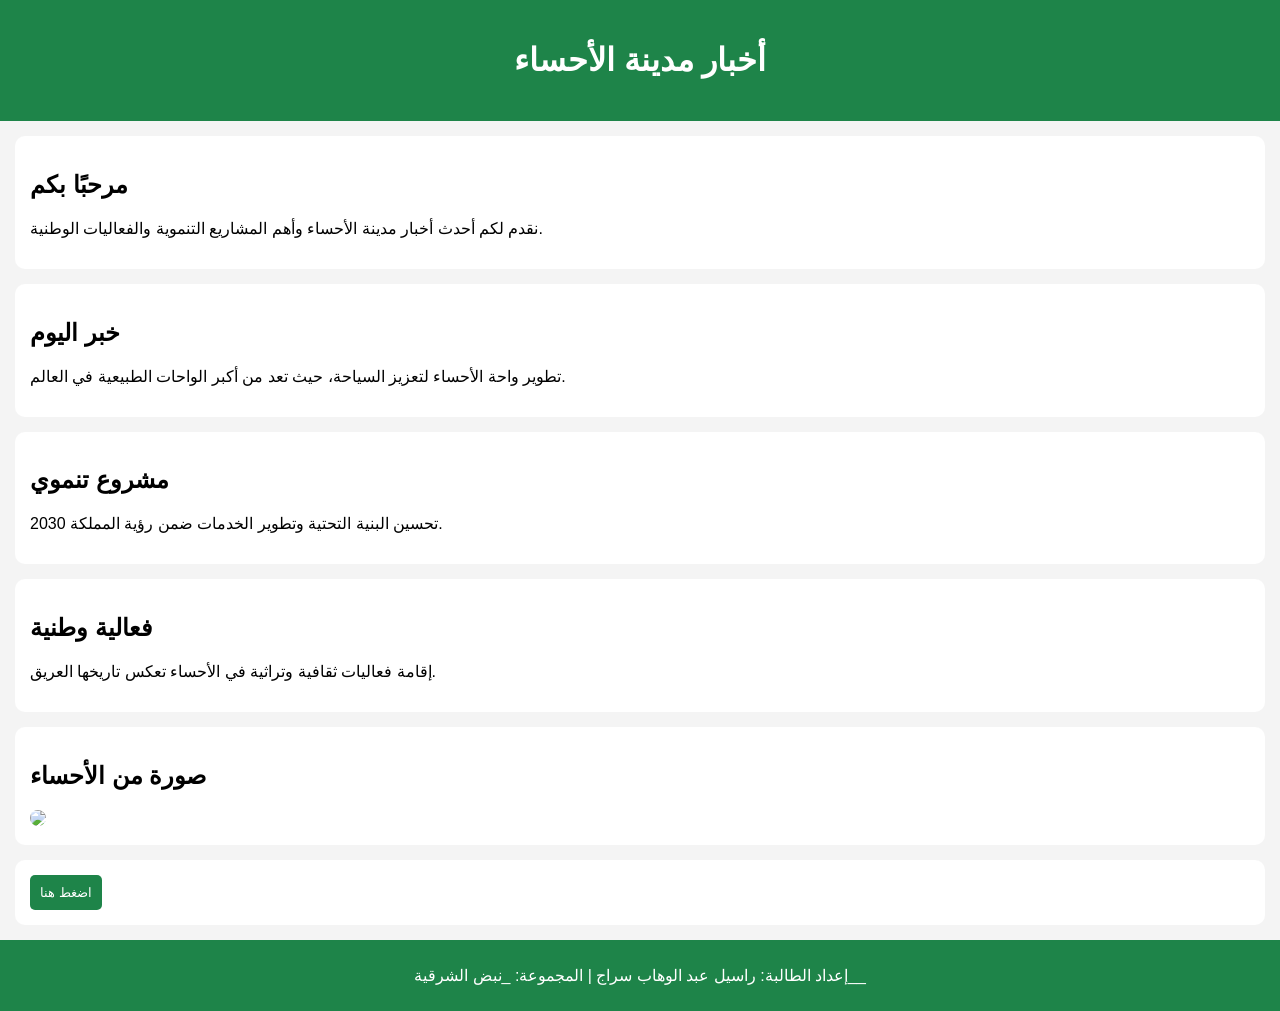
==== index.html @ a9c4f448 "Update index.html" ====
<!DOCTYPE html>
<html lang="ar">
<head>
<meta charset="UTF-8">
<meta name="viewport" content="width=device-width, initial-scale=1.0">
<title>أخبار مدينة الأحساء</title>

<style>
body {
    font-family: Arial;
    background-color: #f4f4f4;
    margin: 0;
}

header {
    background-color: #1e8449;
    color: white;
    text-align: center;
    padding: 20px;
}

.section {
    background: white;
    margin: 15px;
    padding: 15px;
    border-radius: 10px;
}

img {
    width: 100%;
    border-radius: 10px;
}

button {
    background-color: #1e8449;
    color: white;
    padding: 10px;
    border: none;
    border-radius: 5px;
}

footer {
    background-color: #1e8449;
    color: white;
    text-align: center;
    padding: 10px;
}

/* Responsive */
@media (max-width: 600px) {
    body {
        font-size: 14px;
    }
}
</style>

</head>
<body>

<header>
    <h1>أخبار مدينة الأحساء</h1>
</header>

<div class="section">
    <h2>مرحبًا بكم</h2>
    <p>نقدم لكم أحدث أخبار مدينة الأحساء وأهم المشاريع التنموية والفعاليات الوطنية.</p>
</div>

<div class="section">
    <h2>خبر اليوم</h2>
    <p>تطوير واحة الأحساء لتعزيز السياحة، حيث تعد من أكبر الواحات الطبيعية في العالم.</p>
</div>

<div class="section">
    <h2>مشروع تنموي</h2>
    <p>تحسين البنية التحتية وتطوير الخدمات ضمن رؤية المملكة 2030.</p>
</div>

<div class="section">
    <h2>فعالية وطنية</h2>
    <p>إقامة فعاليات ثقافية وتراثية في الأحساء تعكس تاريخها العريق.</p>
</div>

<div class="section">
    <h2>صورة من الأحساء</h2>
    <img src="https://upload.wikimedia.org/wikipedia/commons/3/3d/Al-Ahsa_Oasis.jpg">
</div>

<div class="section">
    <button onclick="alert('شكراً لزيارتك!')">اضغط هنا</button>
</div>

<footer>
    <p>إعداد الطالبة: راسيل عبد الوهاب سراج | المجموعة: _نبض الشرقية__</p>
</footer>

</body>
</html>
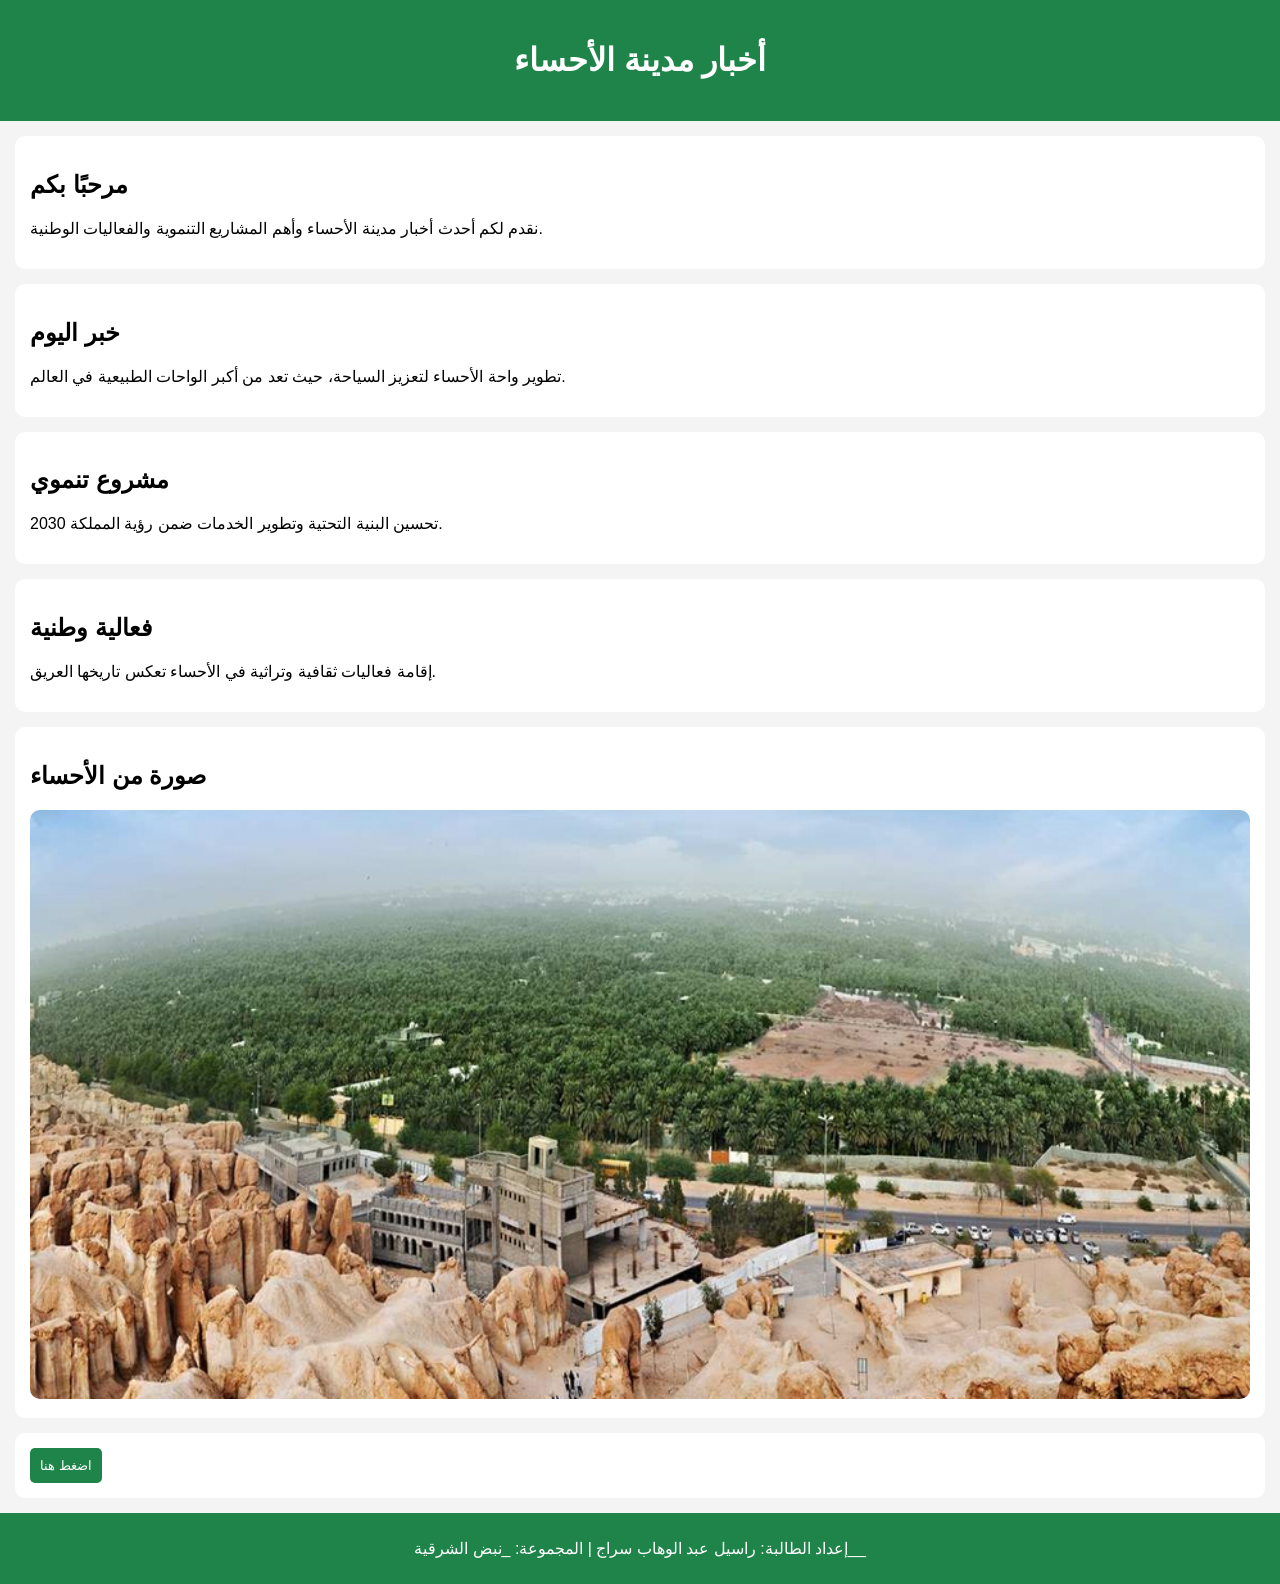
==== commit f88e2156: "Update index.html" ====
--- a/index.html
+++ b/index.html
@@ -83,7 +83,7 @@
 
 <div class="section">
     <h2>صورة من الأحساء</h2>
-    <img src="https://upload.wikimedia.org/wikipedia/commons/3/3d/Al-Ahsa_Oasis.jpg">
+    <img src="Untitlيبed-3.jpg">
 </div>
 
 <div class="section">
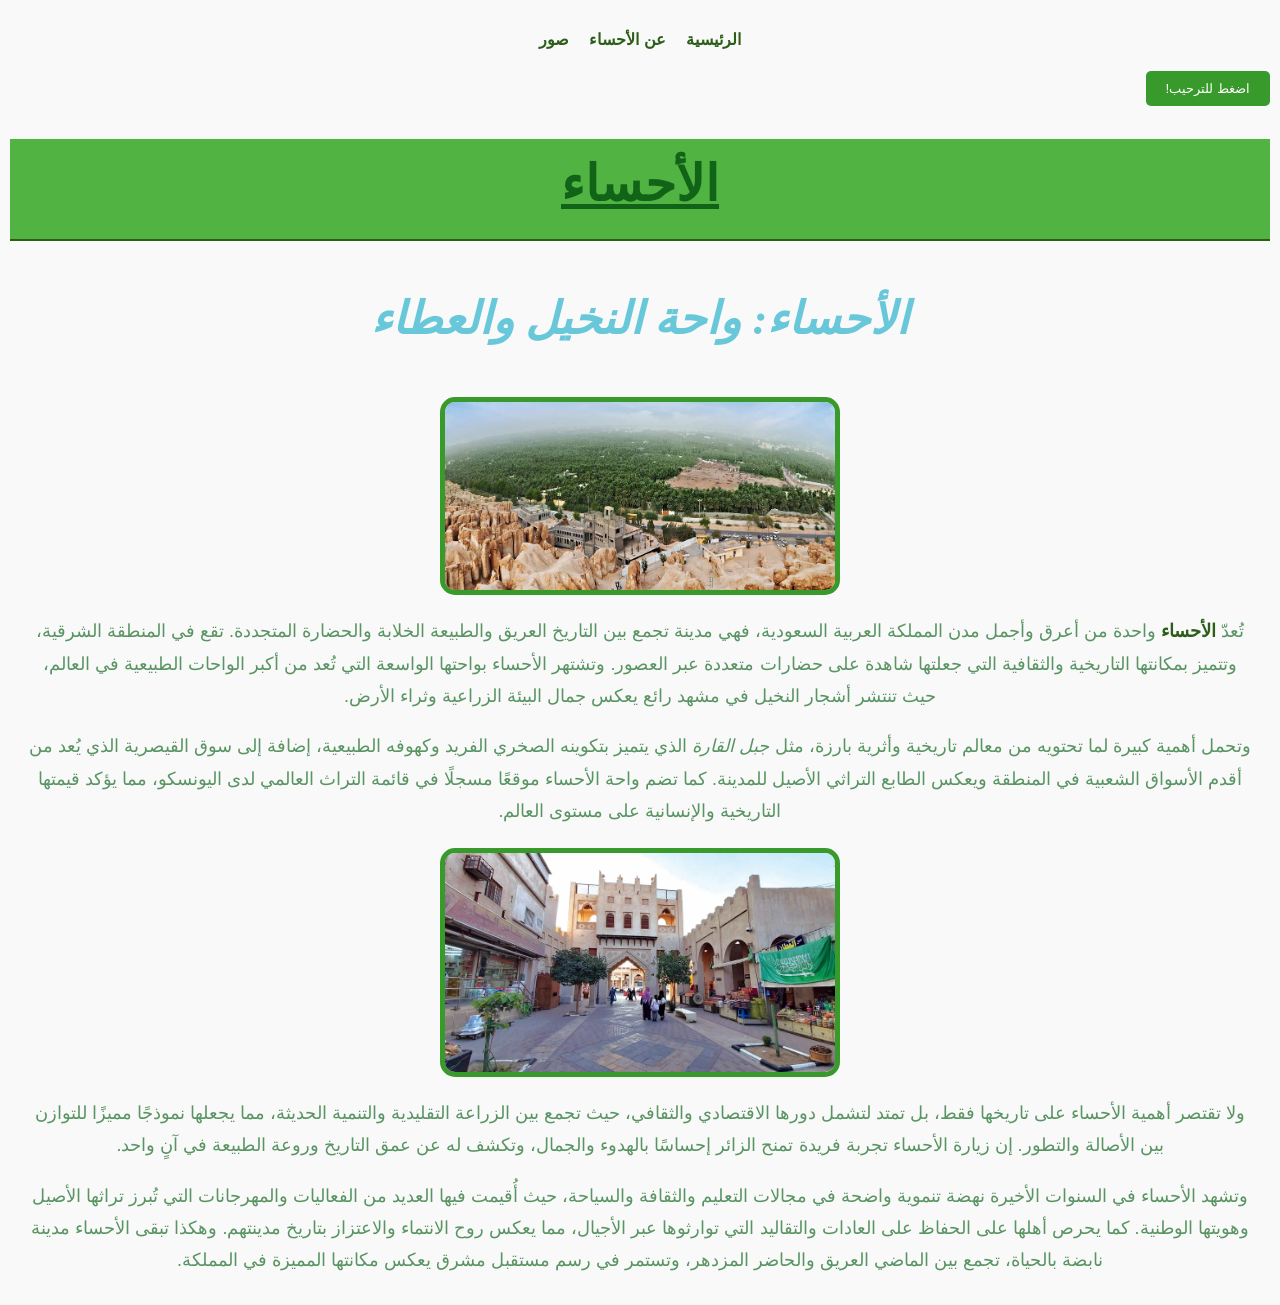
==== commit 7e71be76: "Update index.html" ====
--- a/index.html
+++ b/index.html
@@ -1,98 +1,61 @@
 <!DOCTYPE html>
-<html lang="ar">
+<html lang="ar" dir="rtl">
 <head>
-<meta charset="UTF-8">
-<meta name="viewport" content="width=device-width, initial-scale=1.0">
-<title>أخبار مدينة الأحساء</title>
-
-<style>
-body {
-    font-family: Arial;
-    background-color: #f4f4f4;
-    margin: 0;
-}
-
-header {
-    background-color: #1e8449;
-    color: white;
-    text-align: center;
-    padding: 20px;
-}
-
-.section {
-    background: white;
-    margin: 15px;
-    padding: 15px;
-    border-radius: 10px;
-}
-
-img {
-    width: 100%;
-    border-radius: 10px;
-}
-
-button {
-    background-color: #1e8449;
-    color: white;
-    padding: 10px;
-    border: none;
-    border-radius: 5px;
-}
-
-footer {
-    background-color: #1e8449;
-    color: white;
-    text-align: center;
-    padding: 10px;
-}
-
-/* Responsive */
-@media (max-width: 600px) {
-    body {
-        font-size: 14px;
-    }
-}
-</style>
-
-</head>
-<body>
-
-<header>
-    <h1>أخبار مدينة الأحساء</h1>
-</header>
-
-<div class="section">
-    <h2>مرحبًا بكم</h2>
-    <p>نقدم لكم أحدث أخبار مدينة الأحساء وأهم المشاريع التنموية والفعاليات الوطنية.</p>
+    <title>الأحساء: واحة النخيل والعطاء | استكشف تاريخنا</title>
+<meta name="description" content="تعرف على مدينة الأحساء، أكبر واحة نخيل طبيعية في العالم ووجهة سياحية وتاريخية فريدة في المملكة العربية السعودية.">
+    <meta name="viewport" content="width=device-width, initial-scale=1.0">
+    <meta charset="UTF-8">   
+    <title>السعودية بعيون تقنية</title> 
+    <link rel="stylesheet" href="style.css">
+    </head>
+    <body>  
+        <!-- زر القائمة للجوال -->
+<div class="hamburger" onclick="toggleMenu()">
+    ☰
 </div>
 
-<div class="section">
-    <h2>خبر اليوم</h2>
-    <p>تطوير واحة الأحساء لتعزيز السياحة، حيث تعد من أكبر الواحات الطبيعية في العالم.</p>
-</div>
+<!-- قائمة التنقل -->
+<nav id="nav-menu">
+    <ul>
+        <li><a href="#">الرئيسية</a></li>
+        <li><a href="#">عن الأحساء</a></li>
+        <li><a href="#">صور</a></li>
+    </ul>
+</nav>
 
-<div class="section">
-    <h2>مشروع تنموي</h2>
-    <p>تحسين البنية التحتية وتطوير الخدمات ضمن رؤية المملكة 2030.</p>
-</div>
+<!-- زر تفاعلي (النقطة 1 و 4) -->
+<button id="welcomeBtn" class="cool-btn">اضغط للترحيب!</button>
 
-<div class="section">
-    <h2>فعالية وطنية</h2>
-    <p>إقامة فعاليات ثقافية وتراثية في الأحساء تعكس تاريخها العريق.</p>
-</div>
+<!-- ربط ملف الجافاسكريبت الخارجي (النقطة 3) -->
+<script src="script.js"></script> 
+        <div class="container">
+    </div>
+    <div class="images-section">
+    
+      <h1 id="mainTitle">الأحساء </h1>                
+      <h2 div class="supTitle">الأحساء: واحة النخيل والعطاء</h2 >      
+    <p>
+      <img src="Untitlيبed-3.jpg" alt="واحة الاحساء في منطقة جبل القارة"  height="200"  style="display:block" >
+    تُعدّ    <u> الأحساء </u> واحدة من أعرق وأجمل مدن المملكة العربية السعودية، فهي مدينة تجمع بين التاريخ العريق والطبيعة الخلابة والحضارة المتجددة.
+    تقع في المنطقة الشرقية، وتتميز بمكانتها التاريخية والثقافية التي جعلتها شاهدة على حضارات متعددة عبر العصور.
+    وتشتهر الأحساء بواحتها الواسعة التي تُعد من أكبر الواحات الطبيعية في العالم، حيث تنتشر أشجار النخيل في مشهد رائع يعكس جمال البيئة الزراعية وثراء الأرض.
+    </p>
+    <p>
+    وتحمل أهمية كبيرة لما تحتويه من معالم تاريخية وأثرية بارزة،
+     مثل   <i>جبل القارة</i>  الذي يتميز بتكوينه الصخري الفريد وكهوفه الطبيعية، 
+     إضافة إلى سوق القيصرية الذي يُعد من أقدم الأسواق الشعبية في المنطقة ويعكس الطابع التراثي الأصيل للمدينة. كما تضم واحة الأحساء موقعًا مسجلًا في قائمة التراث العالمي لدى اليونسكو، مما يؤكد قيمتها التاريخية والإنسانية على مستوى العالم.
+    </p>
+      <img src="5-2.jpg.webp" alt="سوق القيصرية" height="250" >
+    <p>
+      ولا تقتصر أهمية الأحساء على تاريخها فقط، بل تمتد لتشمل دورها الاقتصادي والثقافي، حيث تجمع بين الزراعة التقليدية والتنمية الحديثة،
+       مما يجعلها نموذجًا مميزًا للتوازن بين الأصالة والتطور. إن زيارة الأحساء تجربة فريدة تمنح الزائر إحساسًا بالهدوء والجمال، وتكشف له عن عمق التاريخ وروعة الطبيعة في آنٍ واحد.
+    </p>
 
-<div class="section">
-    <h2>صورة من الأحساء</h2>
-    <img src="Untitlيبed-3.jpg">
-</div>
-
-<div class="section">
-    <button onclick="alert('شكراً لزيارتك!')">اضغط هنا</button>
-</div>
-
-<footer>
-    <p>إعداد الطالبة: راسيل عبد الوهاب سراج | المجموعة: _نبض الشرقية__</p>
-</footer>
-
-</body>
+    <p>
+      وتشهد الأحساء في السنوات الأخيرة نهضة تنموية واضحة في مجالات التعليم والثقافة والسياحة، 
+      حيث أُقيمت فيها العديد من الفعاليات والمهرجانات التي تُبرز تراثها الأصيل وهويتها الوطنية.
+       كما يحرص أهلها على الحفاظ على العادات والتقاليد التي توارثوها عبر الأجيال، مما يعكس روح الانتماء والاعتزاز بتاريخ مدينتهم. وهكذا تبقى الأحساء مدينة نابضة بالحياة، تجمع بين الماضي العريق والحاضر المزدهر، وتستمر في رسم مستقبل مشرق يعكس مكانتها المميزة في المملكة.
+    </p> 
+    <script src="script.js"></script
+   </body>
 </html>
--- a/style.css
+++ b/style.css
@@ -0,0 +1,174 @@
+@import url('https://fonts.googleapis.com/css2?family=Scheherazade+New&display=swap');
+#mainTitle{
+    color: #116317 ;
+    background-color:  #50B342;
+    text-decoration: underline;
+    font-size: 50px;
+    font-family: 'Scheherazade New';
+    text-align: center;
+}
+.supTitle{
+   color: #68C8D9;
+   font-size: 45px;
+   text-align: center;
+   font-family: ' Scheherazade New';
+   font-weight: bold;
+   font-style: italic;
+}
+p{
+  color: #599463;
+  font-size: 25px;
+  text-align: rights;
+  font-family: 'Segoe UI', Tahoma, Verdana, sans-serif;
+}
+img{
+ border-style: groove;
+ border-width: 5px;
+ border-color: #379a2a;
+ border-radius: 5px;
+ display: block;
+ margin-left: auto;
+ margin-right: auto;
+ width: 400px;
+ height: auto;
+ }
+ /* تنسيق الحاسب (الشاشات الكبيرة) - المنظم */
+.container {
+    display: flex;
+    justify-content: space-between;
+}
+
+/* تنسيق التابلت (الشاشات المتوسطة) - المتناسق */
+@media (max-width: 768px) {
+    .container {
+        flex-wrap: wrap;
+    }
+}
+
+/* تنسيق الجوال (الشاشات الصغيرة) - الواضح */
+@media (max-width: 480px) {
+    .container {
+        flex-direction: column;
+    }
+}
+/* إخفاء القائمة في الجوال وإظهار زر القائمة */
+@media (max-width: 600px) {
+    .nav-links {
+        display: none; /* تُظهرها لاحقاً باستخدام JavaScript عند الضغط */
+    }
+    .hamburger-icon {
+        display: block;
+    }
+}
+/* تنسيقات عامة للصفحة */
+body {
+    direction: rtl; /* لجعل الكتابة من اليمين لليسار */
+    font-family: 'Arial', sans-serif;
+    line-height: 1.8; /* لزيادة المسافة بين السطور لسهولة القراءة */
+    background-color: #f9f9f9;
+    margin: 0;
+    padding: 20px;
+}
+
+/* تنسيق العنوان الرئيسي */
+h1 {
+    color: #2c5e1a; /* لون أخضر يرمز للواحة */
+    text-align: center;
+    border-bottom: 2px solid #2c5e1a;
+    padding-bottom: 10px;
+}
+
+
+/* تنسيق النصوص */
+.content {
+    flex: 2; /* النص يأخذ مساحة أكبر */
+    min-width: auto;
+    text-align: justify;
+}
+/* تنسيقات عامة لتجنب خروج العناصر عن الشاشة */
+* {
+    box-sizing: border-box; /* أهم سطر لمنع تمدد العناصر */
+}
+
+body {
+    margin: 0;
+    padding: 10px;
+    overflow-x: hidden; /* لمنع الحركة الجانبية المزعجة */
+}
+
+/* تعديل الصورة لتكون مرنة تماماً */
+img {
+    max-width: 95%; /* تضمن بقاء الصورة داخل الشاشة */
+    height: auto;
+    border: 5px solid #379a2a !important; /* تقليل سمك البرواز للجوال */
+    border-radius: 15px;
+    display: block;
+    margin: 20px auto;
+}
+
+/* تنسيق النصوص */
+p {
+    text-align: center;
+    line-height: 1.8;
+    padding: 0 15px;
+    font-size: 18px;
+}
+
+/* إزالة الخطوط الخضراء المزعجة تحت الكلام */
+u {
+    text-decoration: none;
+    color: #2c5e1a;
+    font-weight: bold;
+}
+
+/* --- تعديلات الجوال (Media Query) --- */
+@media (max-width: 768px) {
+    .container {
+        flex-direction: column !important; /* النص تحت الصور */
+        padding: 5px !important;
+    }
+
+    h1 {
+        font-size: 22px !important; /* تصغير العنوان ليناسب الجوال */
+        margin-top: 20px;
+    }
+}
+/* تنسيق زر الهامبرجر */
+.hamburger {
+    display: none; /* يختفي في الكمبيوتر */
+    font-size: 30px;
+    cursor: pointer;
+    color: #2c5e1a;
+}
+
+/* تنسيق الزر التفاعلي */
+.cool-btn {
+    padding: 10px 20px;
+    background-color: #379a2a;
+    color: white;
+    border: none;
+    border-radius: 5px;
+    cursor: pointer;
+    transition: 0.3s;
+}
+
+.cool-btn:hover { background-color: #2c5e1a; }
+
+/* إعدادات الجوال */
+@media (max-width: 768px) {
+    .hamburger { display: block; } /* يظهر في الجوال */
+    #nav-menu { display: none; } /* يختفي القائمة العادية */
+}
+nav ul {
+    list-style-type: none; /* يزيل النقاط السوداء */
+    padding: 0;
+    display: flex;         /* يجعل الروابط بجانب بعضها */
+    justify-content: center;
+    gap: 20px;             /* مسافة بين الروابط */
+}
+
+nav ul li a {
+    text-decoration: none; /* يزيل الخط تحت الرابط */
+    color: #2c5e1a;
+    font-weight: bold;
+}
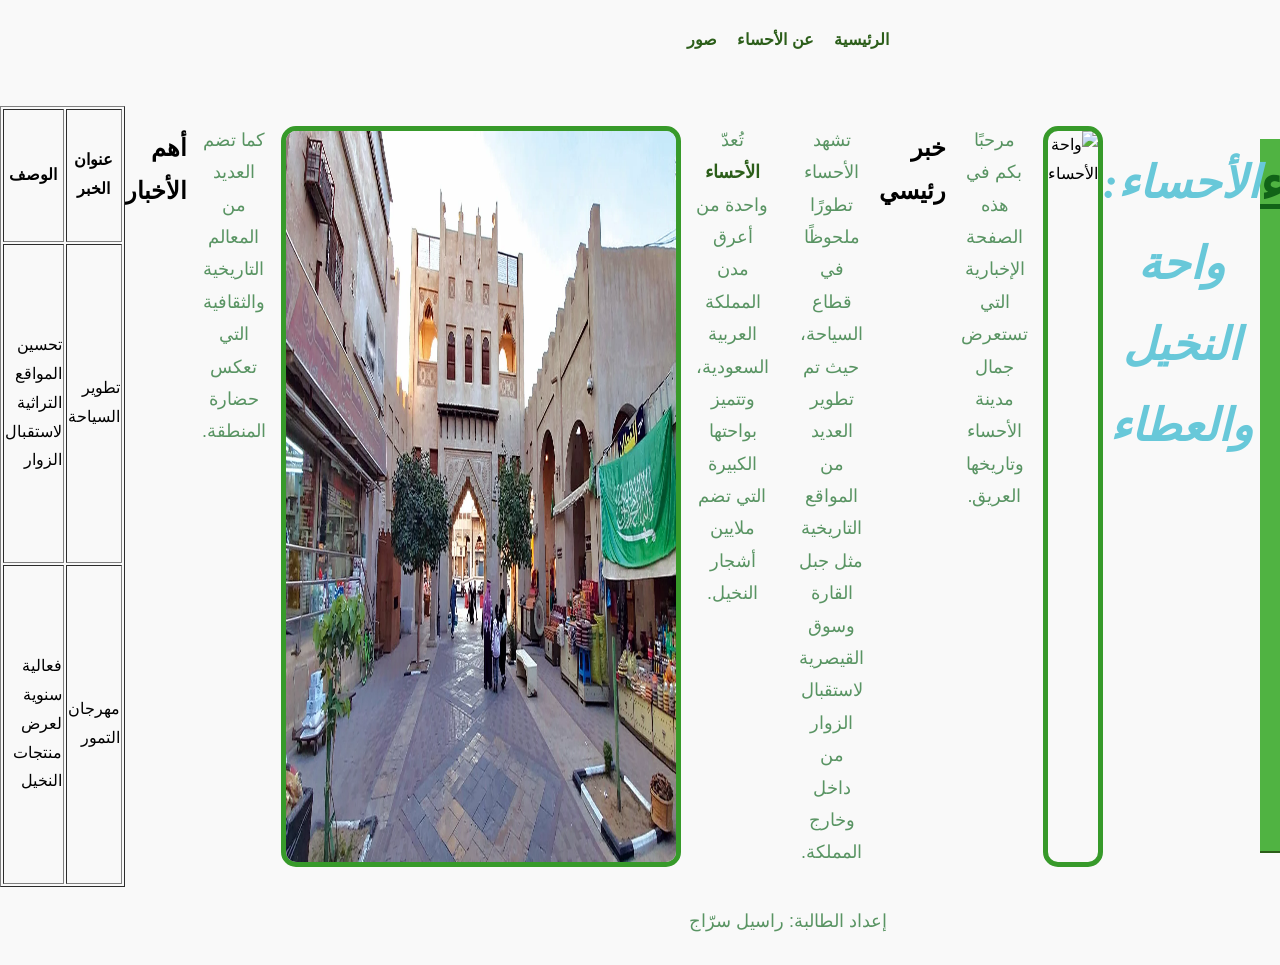
==== commit 2d00f4a8: "Update index.html" ====
--- a/index.html
+++ b/index.html
@@ -1,20 +1,21 @@
 <!DOCTYPE html>
 <html lang="ar" dir="rtl">
 <head>
+    <meta charset="UTF-8">
+    <meta name="viewport" content="width=device-width, initial-scale=1.0">
+    
     <title>الأحساء: واحة النخيل والعطاء | استكشف تاريخنا</title>
-<meta name="description" content="تعرف على مدينة الأحساء، أكبر واحة نخيل طبيعية في العالم ووجهة سياحية وتاريخية فريدة في المملكة العربية السعودية.">
-    <meta name="viewport" content="width=device-width, initial-scale=1.0">
-    <meta charset="UTF-8">   
-    <title>السعودية بعيون تقنية</title> 
+    <meta name="description" content="تعرف على مدينة الأحساء، أكبر واحة نخيل طبيعية في العالم.">
+    
     <link rel="stylesheet" href="style.css">
-    </head>
-    <body>  
-        <!-- زر القائمة للجوال -->
-<div class="hamburger" onclick="toggleMenu()">
-    ☰
-</div>
+</head>
 
-<!-- قائمة التنقل -->
+<body>
+
+<!-- زر القائمة -->
+<div class="hamburger" onclick="toggleMenu()">☰</div>
+
+<!-- القائمة -->
 <nav id="nav-menu">
     <ul>
         <li><a href="#">الرئيسية</a></li>
@@ -23,39 +24,67 @@
     </ul>
 </nav>
 
-<!-- زر تفاعلي (النقطة 1 و 4) -->
+<!-- زر تفاعلي -->
 <button id="welcomeBtn" class="cool-btn">اضغط للترحيب!</button>
 
-<!-- ربط ملف الجافاسكريبت الخارجي (النقطة 3) -->
-<script src="script.js"></script> 
-        <div class="container">
-    </div>
-    <div class="images-section">
-    
-      <h1 id="mainTitle">الأحساء </h1>                
-      <h2 div class="supTitle">الأحساء: واحة النخيل والعطاء</h2 >      
+<div class="container">
+
+    <!-- العنوان -->
+    <h1 id="mainTitle">الأحساء</h1>                
+    <h2 class="supTitle">الأحساء: واحة النخيل والعطاء</h2>      
+
+    <!-- صورة -->
+    <img src="Untitled-3.jpg" alt="واحة الأحساء" height="200">
+
+    <!-- فقرة ترحيبية -->
     <p>
-      <img src="Untitlيبed-3.jpg" alt="واحة الاحساء في منطقة جبل القارة"  height="200"  style="display:block" >
-    تُعدّ    <u> الأحساء </u> واحدة من أعرق وأجمل مدن المملكة العربية السعودية، فهي مدينة تجمع بين التاريخ العريق والطبيعة الخلابة والحضارة المتجددة.
-    تقع في المنطقة الشرقية، وتتميز بمكانتها التاريخية والثقافية التي جعلتها شاهدة على حضارات متعددة عبر العصور.
-    وتشتهر الأحساء بواحتها الواسعة التي تُعد من أكبر الواحات الطبيعية في العالم، حيث تنتشر أشجار النخيل في مشهد رائع يعكس جمال البيئة الزراعية وثراء الأرض.
-    </p>
-    <p>
-    وتحمل أهمية كبيرة لما تحتويه من معالم تاريخية وأثرية بارزة،
-     مثل   <i>جبل القارة</i>  الذي يتميز بتكوينه الصخري الفريد وكهوفه الطبيعية، 
-     إضافة إلى سوق القيصرية الذي يُعد من أقدم الأسواق الشعبية في المنطقة ويعكس الطابع التراثي الأصيل للمدينة. كما تضم واحة الأحساء موقعًا مسجلًا في قائمة التراث العالمي لدى اليونسكو، مما يؤكد قيمتها التاريخية والإنسانية على مستوى العالم.
-    </p>
-      <img src="5-2.jpg.webp" alt="سوق القيصرية" height="250" >
-    <p>
-      ولا تقتصر أهمية الأحساء على تاريخها فقط، بل تمتد لتشمل دورها الاقتصادي والثقافي، حيث تجمع بين الزراعة التقليدية والتنمية الحديثة،
-       مما يجعلها نموذجًا مميزًا للتوازن بين الأصالة والتطور. إن زيارة الأحساء تجربة فريدة تمنح الزائر إحساسًا بالهدوء والجمال، وتكشف له عن عمق التاريخ وروعة الطبيعة في آنٍ واحد.
+    مرحبًا بكم في هذه الصفحة الإخبارية التي تستعرض جمال مدينة الأحساء وتاريخها العريق.
     </p>
 
+    <!-- خبر رئيسي -->
+    <h2>خبر رئيسي</h2>
     <p>
-      وتشهد الأحساء في السنوات الأخيرة نهضة تنموية واضحة في مجالات التعليم والثقافة والسياحة، 
-      حيث أُقيمت فيها العديد من الفعاليات والمهرجانات التي تُبرز تراثها الأصيل وهويتها الوطنية.
-       كما يحرص أهلها على الحفاظ على العادات والتقاليد التي توارثوها عبر الأجيال، مما يعكس روح الانتماء والاعتزاز بتاريخ مدينتهم. وهكذا تبقى الأحساء مدينة نابضة بالحياة، تجمع بين الماضي العريق والحاضر المزدهر، وتستمر في رسم مستقبل مشرق يعكس مكانتها المميزة في المملكة.
-    </p> 
-    <script src="script.js"></script
-   </body>
+    تشهد الأحساء تطورًا ملحوظًا في قطاع السياحة، حيث تم تطوير العديد من المواقع التاريخية
+    مثل جبل القارة وسوق القيصرية لاستقبال الزوار من داخل وخارج المملكة.
+    </p>
+
+    <!-- محتوى -->
+    <p>
+    تُعدّ <u>الأحساء</u> واحدة من أعرق مدن المملكة العربية السعودية، وتتميز بواحتها الكبيرة
+    التي تضم ملايين أشجار النخيل.
+    </p>
+
+    <img src="5-2.jpg.webp" alt="سوق القيصرية" height="250">
+
+    <p>
+    كما تضم العديد من المعالم التاريخية والثقافية التي تعكس حضارة المنطقة.
+    </p>
+
+    <!-- جدول الأخبار (مهم) -->
+    <h2>أهم الأخبار</h2>
+    <table border="1">
+        <tr>
+            <th>عنوان الخبر</th>
+            <th>الوصف</th>
+        </tr>
+        <tr>
+            <td>تطوير السياحة</td>
+            <td>تحسين المواقع التراثية لاستقبال الزوار</td>
+        </tr>
+        <tr>
+            <td>مهرجان التمور</td>
+            <td>فعالية سنوية لعرض منتجات النخيل</td>
+        </tr>
+    </table>
+
+</div>
+
+<!-- التذييل -->
+<footer>
+    <p>إعداد الطالبة: راسيل سرّاج</p>
+</footer>
+
+<script src="script.js"></script>
+
+</body>
 </html>
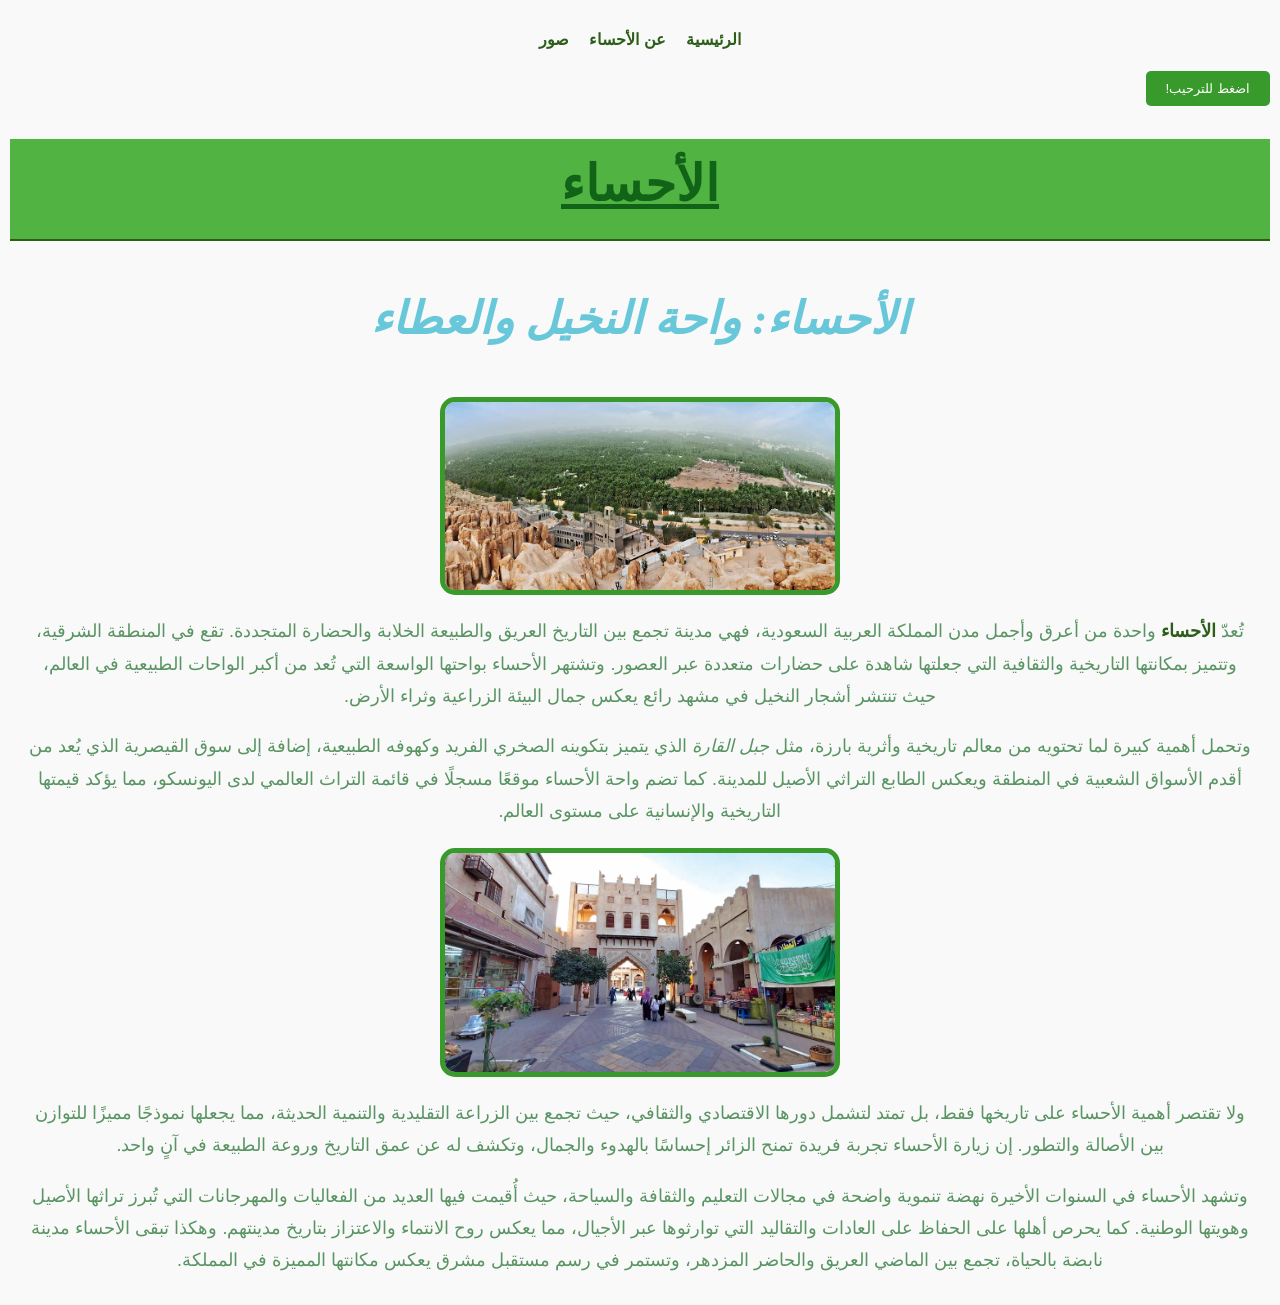
==== commit 8ad35d86: "Update index.html" ====
--- a/index.html
+++ b/index.html
@@ -1,21 +1,20 @@
 <!DOCTYPE html>
 <html lang="ar" dir="rtl">
 <head>
-    <meta charset="UTF-8">
+    <title>الأحساء: واحة النخيل والعطاء | استكشف تاريخنا</title>
+<meta name="description" content="تعرف على مدينة الأحساء، أكبر واحة نخيل طبيعية في العالم ووجهة سياحية وتاريخية فريدة في المملكة العربية السعودية.">
     <meta name="viewport" content="width=device-width, initial-scale=1.0">
-    
-    <title>الأحساء: واحة النخيل والعطاء | استكشف تاريخنا</title>
-    <meta name="description" content="تعرف على مدينة الأحساء، أكبر واحة نخيل طبيعية في العالم.">
-    
+    <meta charset="UTF-8">   
+    <title>السعودية بعيون تقنية</title> 
     <link rel="stylesheet" href="style.css">
-</head>
+    </head>
+    <body>  
+        <!-- زر القائمة للجوال -->
+<div class="hamburger" onclick="toggleMenu()">
+    ☰
+</div>
 
-<body>
-
-<!-- زر القائمة -->
-<div class="hamburger" onclick="toggleMenu()">☰</div>
-
-<!-- القائمة -->
+<!-- قائمة التنقل -->
 <nav id="nav-menu">
     <ul>
         <li><a href="#">الرئيسية</a></li>
@@ -24,67 +23,39 @@
     </ul>
 </nav>
 
-<!-- زر تفاعلي -->
+<!-- زر تفاعلي (النقطة 1 و 4) -->
 <button id="welcomeBtn" class="cool-btn">اضغط للترحيب!</button>
 
-<div class="container">
-
-    <!-- العنوان -->
-    <h1 id="mainTitle">الأحساء</h1>                
-    <h2 class="supTitle">الأحساء: واحة النخيل والعطاء</h2>      
-
-    <!-- صورة -->
-    <img src="Untitled-3.jpg" alt="واحة الأحساء" height="200">
-
-    <!-- فقرة ترحيبية -->
+<!-- ربط ملف الجافاسكريبت الخارجي (النقطة 3) -->
+<script src="script.js"></script> 
+        <div class="container">
+    </div>
+    <div class="images-section">
+    
+      <h1 id="mainTitle">الأحساء </h1>                
+      <h2 div class="supTitle">الأحساء: واحة النخيل والعطاء</h2 >      
     <p>
-    مرحبًا بكم في هذه الصفحة الإخبارية التي تستعرض جمال مدينة الأحساء وتاريخها العريق.
+      <img src="Untitlيبed-3.jpg" alt="واحة الاحساء في منطقة جبل القارة"  height="200"  style="display:block" >
+    تُعدّ    <u> الأحساء </u> واحدة من أعرق وأجمل مدن المملكة العربية السعودية، فهي مدينة تجمع بين التاريخ العريق والطبيعة الخلابة والحضارة المتجددة.
+    تقع في المنطقة الشرقية، وتتميز بمكانتها التاريخية والثقافية التي جعلتها شاهدة على حضارات متعددة عبر العصور.
+    وتشتهر الأحساء بواحتها الواسعة التي تُعد من أكبر الواحات الطبيعية في العالم، حيث تنتشر أشجار النخيل في مشهد رائع يعكس جمال البيئة الزراعية وثراء الأرض.
+    </p>
+    <p>
+    وتحمل أهمية كبيرة لما تحتويه من معالم تاريخية وأثرية بارزة،
+     مثل   <i>جبل القارة</i>  الذي يتميز بتكوينه الصخري الفريد وكهوفه الطبيعية، 
+     إضافة إلى سوق القيصرية الذي يُعد من أقدم الأسواق الشعبية في المنطقة ويعكس الطابع التراثي الأصيل للمدينة. كما تضم واحة الأحساء موقعًا مسجلًا في قائمة التراث العالمي لدى اليونسكو، مما يؤكد قيمتها التاريخية والإنسانية على مستوى العالم.
+    </p>
+      <img src="5-2.jpg.webp" alt="سوق القيصرية" height="250" >
+    <p>
+      ولا تقتصر أهمية الأحساء على تاريخها فقط، بل تمتد لتشمل دورها الاقتصادي والثقافي، حيث تجمع بين الزراعة التقليدية والتنمية الحديثة،
+       مما يجعلها نموذجًا مميزًا للتوازن بين الأصالة والتطور. إن زيارة الأحساء تجربة فريدة تمنح الزائر إحساسًا بالهدوء والجمال، وتكشف له عن عمق التاريخ وروعة الطبيعة في آنٍ واحد.
     </p>
 
-    <!-- خبر رئيسي -->
-    <h2>خبر رئيسي</h2>
     <p>
-    تشهد الأحساء تطورًا ملحوظًا في قطاع السياحة، حيث تم تطوير العديد من المواقع التاريخية
-    مثل جبل القارة وسوق القيصرية لاستقبال الزوار من داخل وخارج المملكة.
-    </p>
-
-    <!-- محتوى -->
-    <p>
-    تُعدّ <u>الأحساء</u> واحدة من أعرق مدن المملكة العربية السعودية، وتتميز بواحتها الكبيرة
-    التي تضم ملايين أشجار النخيل.
-    </p>
-
-    <img src="5-2.jpg.webp" alt="سوق القيصرية" height="250">
-
-    <p>
-    كما تضم العديد من المعالم التاريخية والثقافية التي تعكس حضارة المنطقة.
-    </p>
-
-    <!-- جدول الأخبار (مهم) -->
-    <h2>أهم الأخبار</h2>
-    <table border="1">
-        <tr>
-            <th>عنوان الخبر</th>
-            <th>الوصف</th>
-        </tr>
-        <tr>
-            <td>تطوير السياحة</td>
-            <td>تحسين المواقع التراثية لاستقبال الزوار</td>
-        </tr>
-        <tr>
-            <td>مهرجان التمور</td>
-            <td>فعالية سنوية لعرض منتجات النخيل</td>
-        </tr>
-    </table>
-
-</div>
-
-<!-- التذييل -->
-<footer>
-    <p>إعداد الطالبة: راسيل سرّاج</p>
-</footer>
-
-<script src="script.js"></script>
-
-</body>
+      وتشهد الأحساء في السنوات الأخيرة نهضة تنموية واضحة في مجالات التعليم والثقافة والسياحة، 
+      حيث أُقيمت فيها العديد من الفعاليات والمهرجانات التي تُبرز تراثها الأصيل وهويتها الوطنية.
+       كما يحرص أهلها على الحفاظ على العادات والتقاليد التي توارثوها عبر الأجيال، مما يعكس روح الانتماء والاعتزاز بتاريخ مدينتهم. وهكذا تبقى الأحساء مدينة نابضة بالحياة، تجمع بين الماضي العريق والحاضر المزدهر، وتستمر في رسم مستقبل مشرق يعكس مكانتها المميزة في المملكة.
+    </p> 
+    <script src="script.js"></script
+   </body>
 </html>
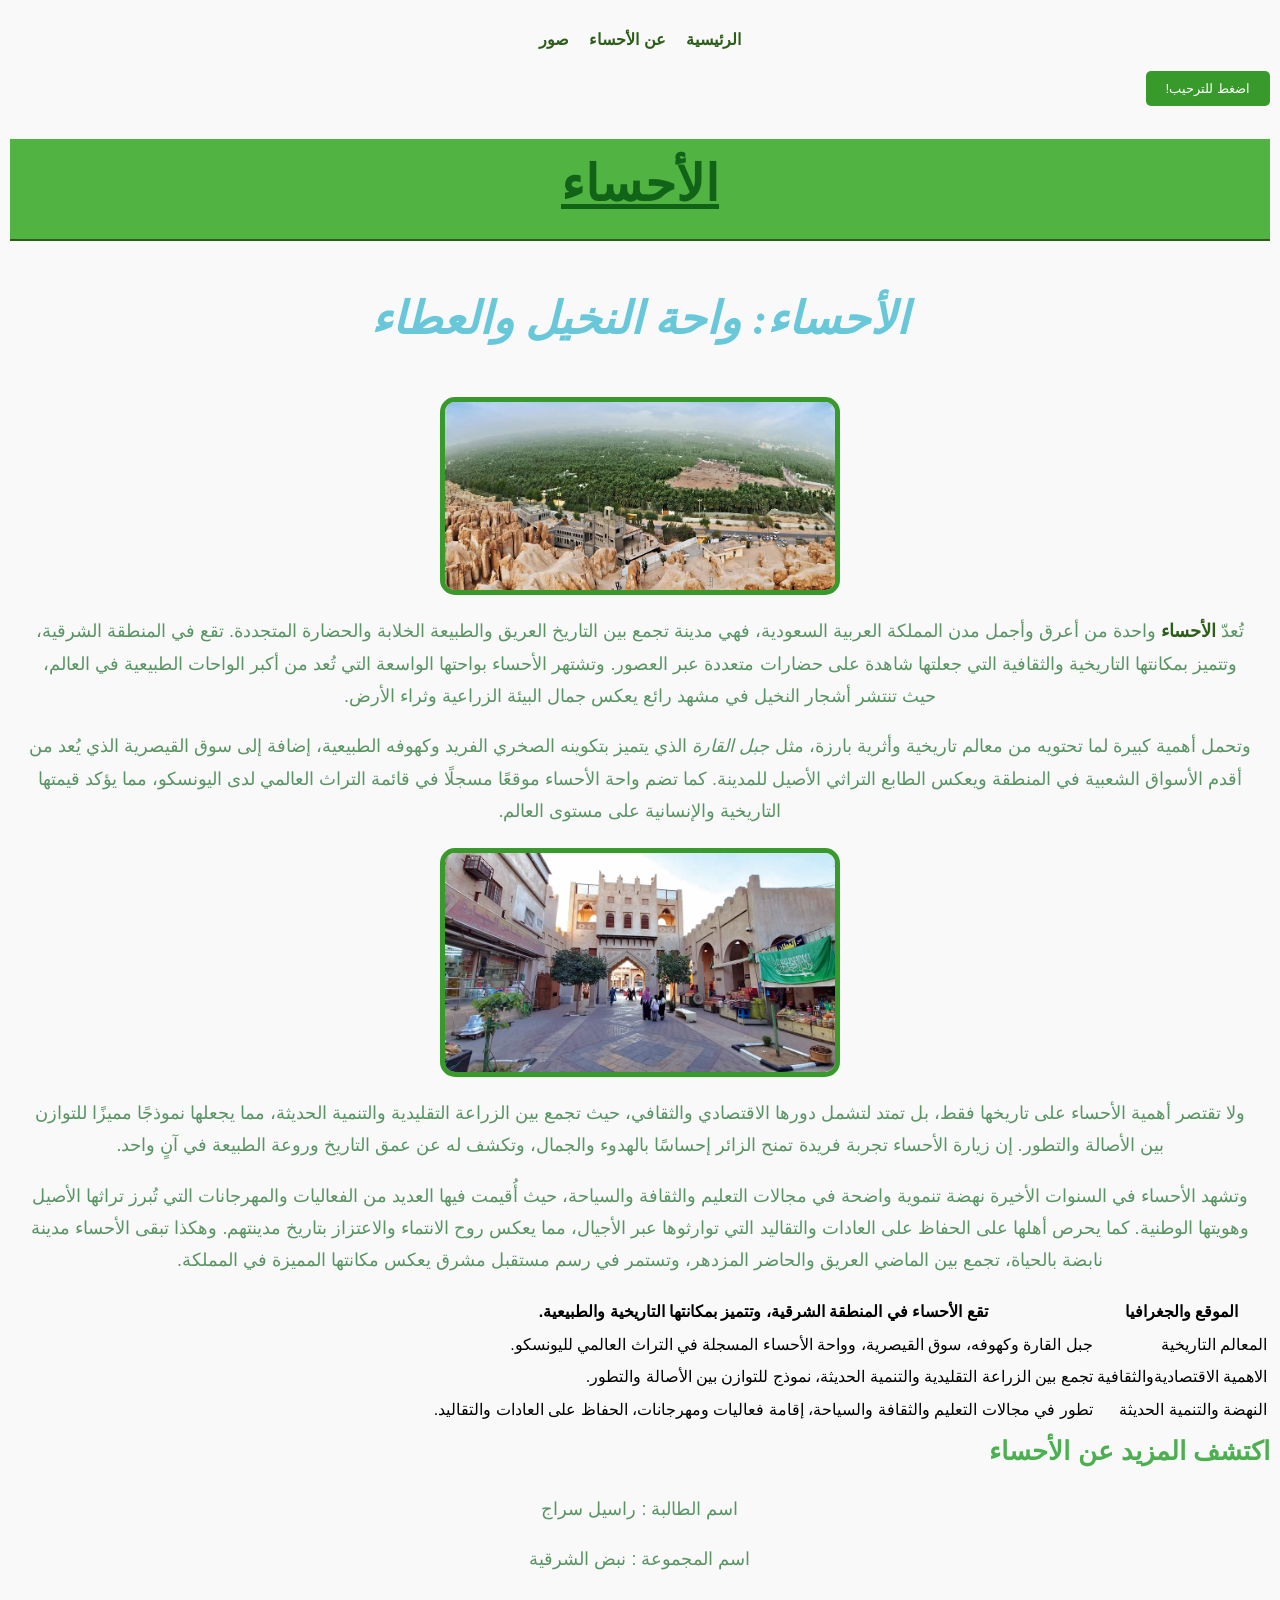
==== commit f292c927: "Update index.html" ====
--- a/index.html
+++ b/index.html
@@ -13,6 +13,7 @@
 <div class="hamburger" onclick="toggleMenu()">
     ☰
 </div>
+
 
 <!-- قائمة التنقل -->
 <nav id="nav-menu">
@@ -56,6 +57,57 @@
       حيث أُقيمت فيها العديد من الفعاليات والمهرجانات التي تُبرز تراثها الأصيل وهويتها الوطنية.
        كما يحرص أهلها على الحفاظ على العادات والتقاليد التي توارثوها عبر الأجيال، مما يعكس روح الانتماء والاعتزاز بتاريخ مدينتهم. وهكذا تبقى الأحساء مدينة نابضة بالحياة، تجمع بين الماضي العريق والحاضر المزدهر، وتستمر في رسم مستقبل مشرق يعكس مكانتها المميزة في المملكة.
     </p> 
+    
     <script src="script.js"></script
-   </body>
+  <!-- تنظيم المحتوى داخل جدول -->
+<table class="news-table">
+    <thead>
+        <tr>
+            <th>الموقع والجغرافيا </th>
+            <th>تقع الأحساء في المنطقة الشرقية، وتتميز بمكانتها التاريخية والطبيعية. </th>
+        </tr>
+    </thead>
+    <tbody>
+        <tr>
+            <td> المعالم التاريخية</td>
+            <td> جبل القارة وكهوفه، سوق القيصرية، وواحة الأحساء المسجلة في التراث العالمي لليونسكو. </td>
+        </tr>
+        <tr>
+            <td> الاهمية الاقتصاديةوالثقافية</td>
+            <td>  تجمع بين الزراعة التقليدية والتنمية الحديثة، نموذج للتوازن بين الأصالة والتطور.</td>
+        </tr>
+        <tr>
+            <td>    النهضة والتنمية الحديثة</td>
+            <td> تطور في مجالات التعليم والثقافة والسياحة، إقامة فعاليات ومهرجانات، الحفاظ على العادات والتقاليد.</td>
+        </tr>
+    </tbody>
+</table>
+      
+ 
+<a href="https://whc.unesco.org/en/list/1563/" target="_blank" style="
+  color: #4CAF50;
+  text-decoration: none;
+  font-size: 26px;
+  font-weight: bold;
+  transition: all 0.3s ease;">
+ اكتشف المزيد عن الأحساء  
+ 
+</a>
+
+<style>
+  a:hover {
+    color: #348d38;
+    text-decoration: underine;
+  
+  }
+</style>
+  <footer id="myfooter">
+ <p>
+      اسم الطالبة : راسيل سراج 
+     </p>
+     <p>
+      اسم المجموعة : نبض الشرقية
+     </p>
+</footer>
+    </body>
 </html>
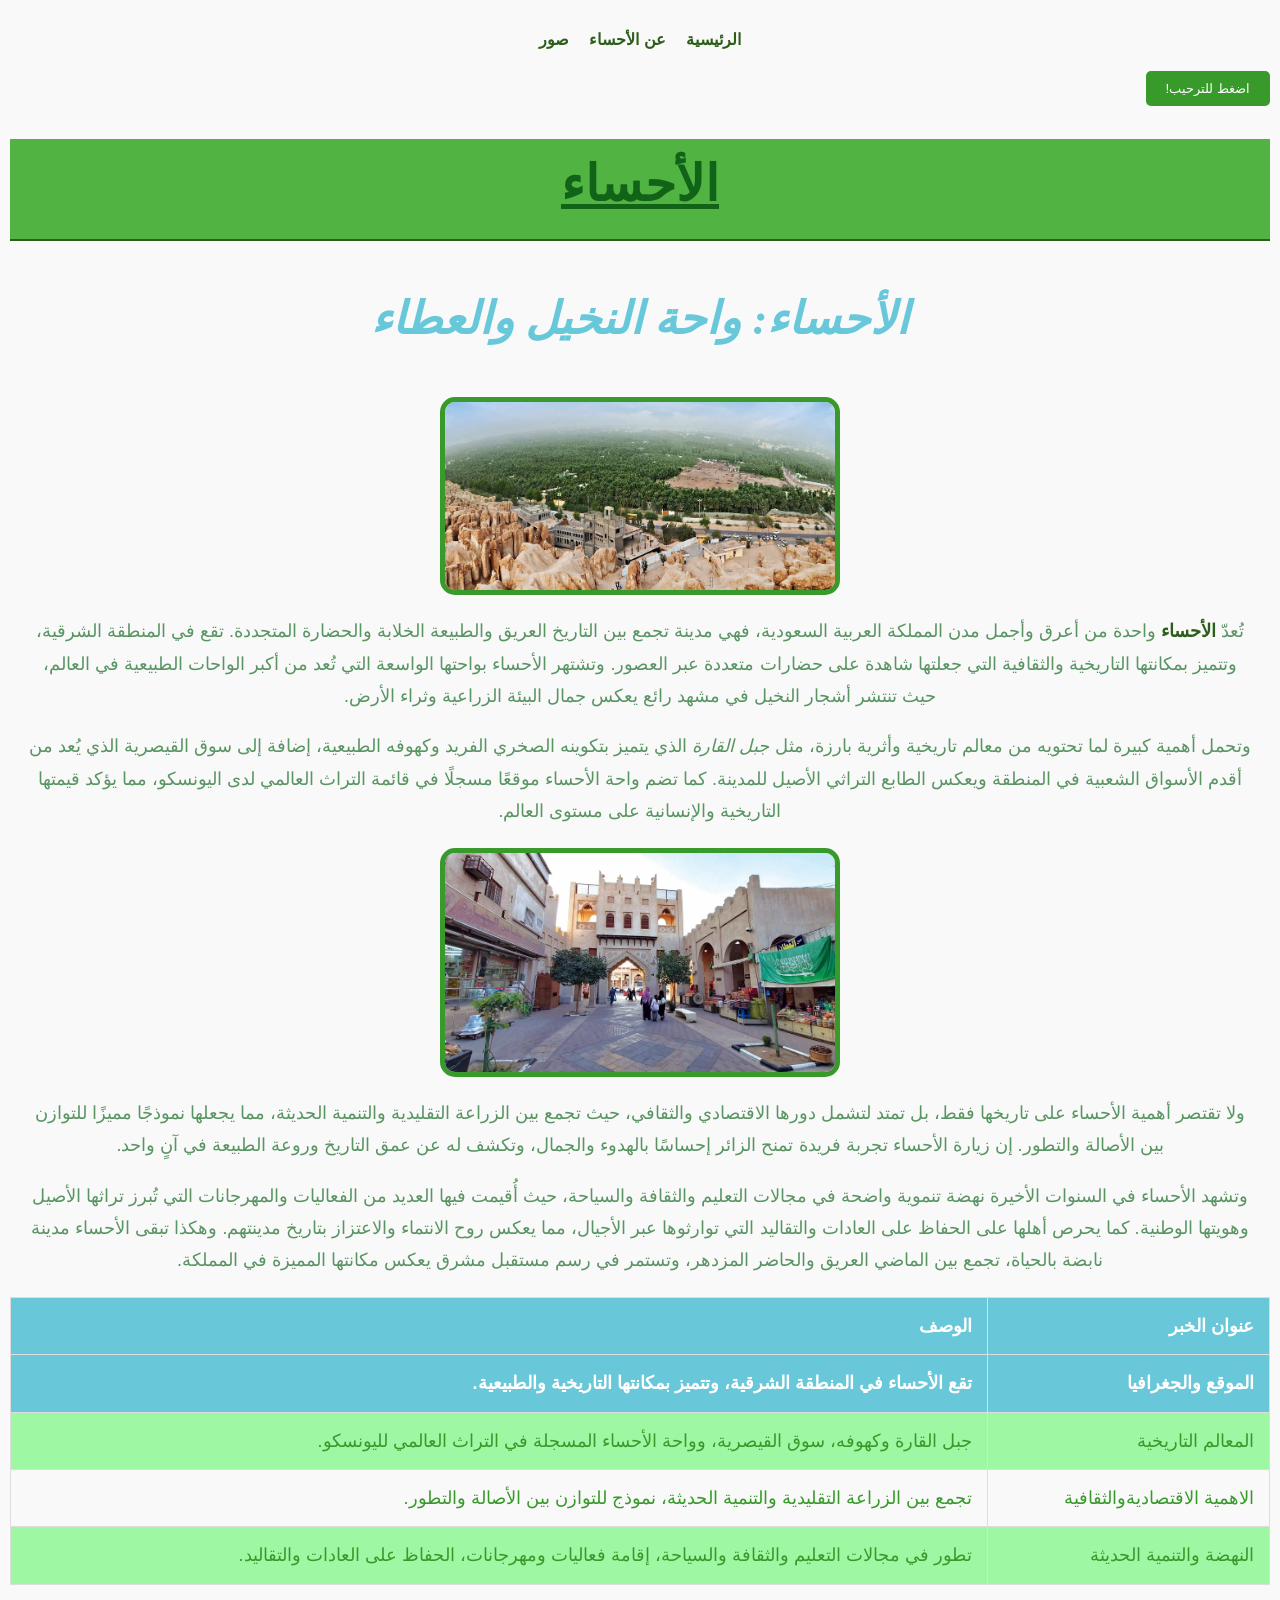
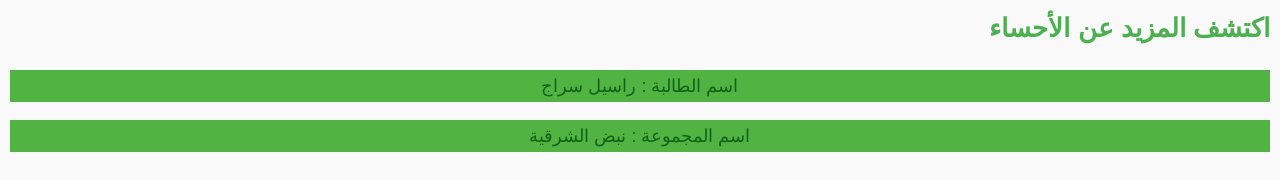
==== commit 3b4ad8b6: "Update index.html" ====
--- a/index.html
+++ b/index.html
@@ -63,11 +63,14 @@
 <table class="news-table">
     <thead>
         <tr>
-            <th>الموقع والجغرافيا </th>
-            <th>تقع الأحساء في المنطقة الشرقية، وتتميز بمكانتها التاريخية والطبيعية. </th>
+            <th> عنوان الخبر </th>
+            <th>الوصف </th>
         </tr>
     </thead>
     <tbody>
+     <th>الموقع والجغرافيا </th>
+            <th>تقع الأحساء في المنطقة الشرقية، وتتميز بمكانتها التاريخية والطبيعية. </th>
+        </tr>
         <tr>
             <td> المعالم التاريخية</td>
             <td> جبل القارة وكهوفه، سوق القيصرية، وواحة الأحساء المسجلة في التراث العالمي لليونسكو. </td>
--- a/style.css
+++ b/style.css
@@ -172,3 +172,48 @@
     color: #2c5e1a;
     font-weight: bold;
 }
+#myfooter p{
+    background-color: #50B342;
+    color: #116317!important;
+}
+/* تنسيق الجدول والحدود والمسافات */
+.news-table {
+    width: 100%;
+    border-collapse: collapse; /* دمج الحدود لتكون خطوطاً مفردة */
+    margin: 20px 0;
+    font-size: 18px;
+    text-align: right;
+    direction: rtl; /* لضمان الاتجاه العربي */
+}
+
+.news-table th {
+    background-color: #68C8D9; /* لون رأس الجدول */
+    color: white;
+    padding: 12px 15px;
+    border: 1px solid #ddd;
+}
+
+.news-table td {
+    padding: 12px 15px;
+    border: 1px solid #ddd;
+    color: #379a2a;
+}
+
+/* تلوين الصفوف الزوجية لتسهيل القراءة */
+.news-table tbody tr:nth-child(even) {
+    background-color: #9ef8a3;
+    color: #379a2a;
+}
+
+/* تغيير اللون عند تمرير الفأرة (تفاعل بسيط) */
+.news-table tbody tr:hover {
+    background-color: #f1f1f1;
+}
+
+/* اختبار الاستجابة: جعل الجدول مرناً على الشاشات الصغيرة */
+@media (max-width: 600px) {
+    .news-table {
+        display: block;
+        overflow-x: auto; /* السماح بالتمرير الجانبي في الجوال */
+    }
+}
